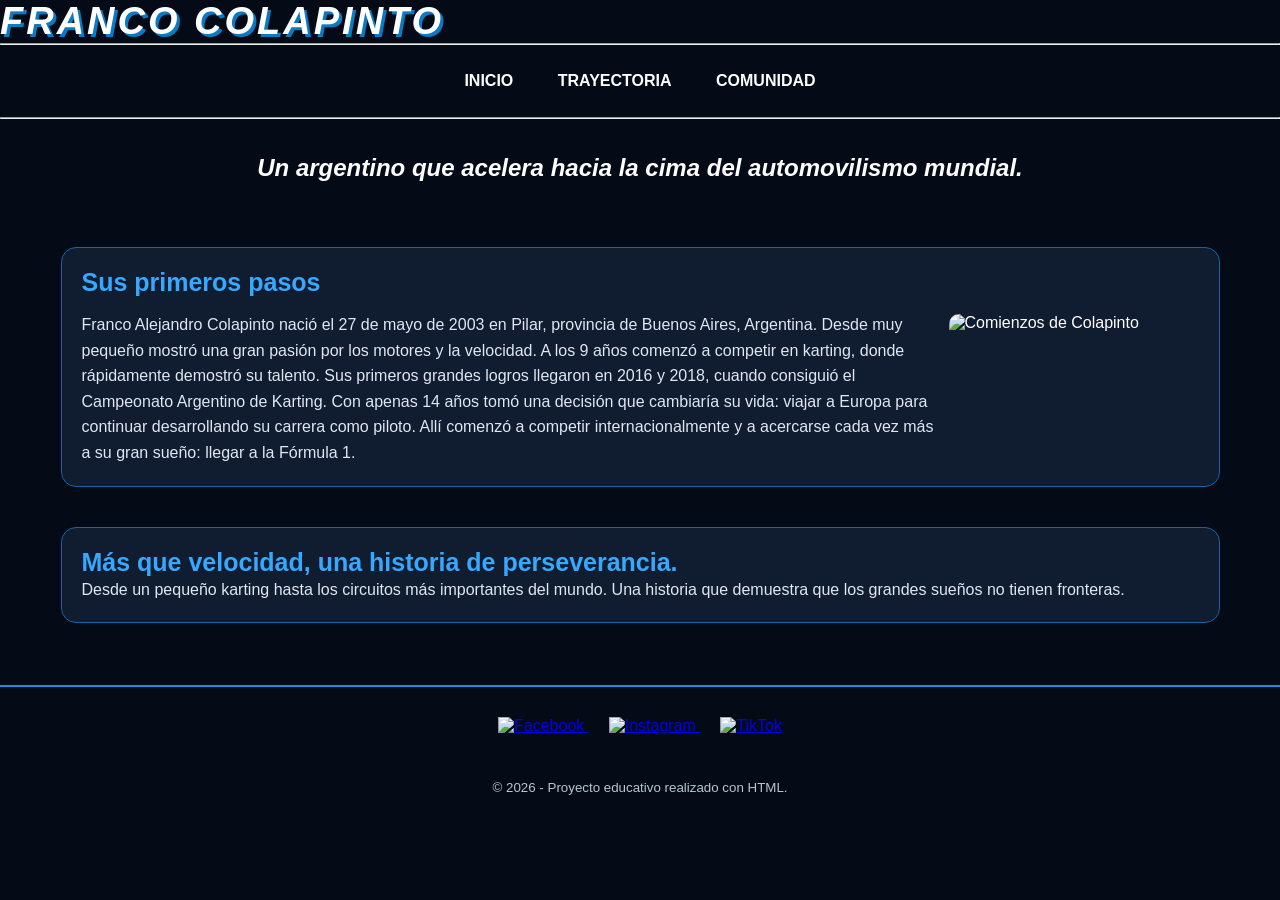
==== index.html @ b726bd89 "Add files via upload" ====
<!doctype html>
<html lang="en">
  <head>
    <meta charset="UTF-8" />
    <meta http-equiv="X-UA-Compatible" content="IE=edge " />
    <meta name="viewport" content="width=device-width, initial-scale=1.0" />
    <title>FRANCO COLAPINTO</title>
    <meta name="author" content="Emmanuel Alu" />
    <meta
      name="description"
      content="Franco Colapinto como piloto de la F1 (2024/26)"
    />
    <meta
      name="keyboards"
      content="Franco Colapinto, Argentina, Formula 1, F1, Pilotos, Carreras, autos, monoplazas, motores, vehiculos"
    />

    <link rel="stylesheet" type="text/css" href="/style/style.css" />
    <link
      rel="shortcut icon"
      href="/styles/assets/favicon.ico"
      type="image/x-icon"
    />
  </head>
  <body id="inicio">
    <header>
      <h1><a href="index.html">FRANCO COLAPINTO</a></h1>
      <hr />
      <nav>
        <ol>
          <li><a href="index.html">INICIO</a></li>
          <li><a href="trayectoria.html">TRAYECTORIA</a></li>
          <li><a href="comunidad.html">COMUNIDAD</a></li>
        </ol>
      </nav>
      <hr />
      <h2>Un argentino que acelera hacia la cima del automovilismo mundial.</h2>
    </header>

    <div class="container">
      <article>
        <section>
          <h2>Sus primeros pasos</h2>
          <p>
            Franco Alejandro Colapinto nació el 27 de mayo de 2003 en Pilar,
            provincia de Buenos Aires, Argentina. Desde muy pequeño mostró una
            gran pasión por los motores y la velocidad. A los 9 años comenzó a
            competir en karting, donde rápidamente demostró su talento. Sus
            primeros grandes logros llegaron en 2016 y 2018, cuando consiguió el
            Campeonato Argentino de Karting. Con apenas 14 años tomó una
            decisión que cambiaría su vida: viajar a Europa para continuar
            desarrollando su carrera como piloto. Allí comenzó a competir
            internacionalmente y a acercarse cada vez más a su gran sueño:
            llegar a la Fórmula 1.
          </p>
          <img
            src="assets/images/comienzosDeColapinto.jpg"
            alt="Comienzos de Colapinto"
          />
        </section>

        <br />

        <section>
          <blockquote>
            <h2>Más que velocidad, una historia de perseverancia.</h2>
            <p>
              Desde un pequeño karting hasta los circuitos más importantes del
              mundo. Una historia que demuestra que los grandes sueños no tienen
              fronteras.
            </p>
          </blockquote>
        </section>
      </article>
    </div>

    <footer>
      <a href="https://x.com/FranColapinto" target="_blank">
        <img src="assets/images/x.png" alt="Facebook" />
      </a>
      <a href="https://www.instagram.com/francolapinto/" target="_blank">
        <img src="assets/images/instagram.png" alt="Instagram" />
      </a>
      <a href="https://www.tiktok.com/@francolapinto" target="_blank">
        <img src="assets/images/tiktok.png" alt="TikTok" />
      </a>
    </footer>
    <small> © 2026 - Proyecto educativo realizado con HTML. </small>
  </body>
</html>
---- style/style.css ----
/* * {
  padding: 0%;
  margin: 0%;
}

h1 {
  text-align: center;
  background-color: black;
  color: aliceblue;
  padding: 20px;
}

h2 {
  font-style: italic;
  text-align: center;
  background-color: aliceblue;
  color: black;
  padding: 20px;
}

nav ol {
  background-color: aliceblue;
  width: 100%;
  list-style-type: none;
  text-align: center;
}

nav li {
  display: inline-flex;
}

nav a {
  text-decoration: none;
  color: black;
  padding: 10px;
  width: 150px;
}

nav li:hover {
  background-color: rgb(205, 228, 247);
}

img {
  width: 200px;
  height: 200px;
  border-radius: 50%;
  object-fit: cover;
}

.container {
  display: flex;
  margin: 60px;
}

article {
  width: 80%;
}

section {
  display: flex;
  align-items: center;
}

footer {
  width: 100%;
  height: 200%;
  background-color: aliceblue;
  color: black;
  margin-top: 40px;
}

footer p {
  text-align: center;
  padding: 20px;
}

footer a {
  margin: 0 8px;
}

footer a img {
  width: 25px;
  height: 25px;
}
 */

/* CONFIGURACIÓN GENERAL */

* {
  padding: 0;
  margin: 0;
  box-sizing: border-box;
}

body {
  background-color: #050b16;
  color: white;
  font-family: Arial, sans-serif;
}

/* ENCABEZADO */

header h1 {
  font-family: "Arial Black", Arial, sans-serif;
  font-size: 38px;
  font-weight: 900;
  font-style: italic;
  letter-spacing: 3px;
  text-transform: uppercase;
  color: white;
  text-shadow: 3px 3px 0 #087bc5;
}

h1 a {
  color: inherit;
  text-decoration: none;
}

header h2 {
  background-color: #050b16;
  color: white;
  padding: 35px 20px;
  font-size: 24px;
  font-style: italic;
  text-align: center;
}

/* MENÚ DE NAVEGACIÓN */

nav ol {
  background-color: #050b16;
  width: 100%;
  list-style-type: none;
  text-align: center;
  padding: 15px;
}

nav li {
  display: inline-flex;
}

nav a {
  text-decoration: none;
  color: white;
  padding: 12px 20px;
  font-weight: bold;
  transition: 0.3s;
}

nav li:hover {
  background-color: #12365a;
  border-radius: 5px;
}

nav a:hover {
  color: #36a9ff;
}

/* CONTENIDO PRINCIPAL */

.container {
  display: flex;
  justify-content: center;
  margin: 30px;
}

article {
  width: 95%;
}

/* SECCIONES DE TRAYECTORIA */

article section {
  display: flex;
  flex-wrap: wrap;
  align-items: center;
  background-color: #101c30;
  border: 1px solid #1765a5;
  border-radius: 15px;
  margin-bottom: 22px;
  padding: 20px;
  gap: 15px;
}

article section h2 {
  width: 100%;
  background-color: transparent;
  color: #36a9ff;
  text-align: left;
  font-size: 25px;
  padding: 0;
  font-style: normal;
}

article section p {
  flex: 1;
  min-width: 250px;
  font-size: 16px;
  line-height: 1.6;
  color: #e0e7f0;
}

article section img {
  width: 250px;
  height: 150px;
  border-radius: 10px;
  object-fit: cover;
}

/* LÍNEA DE TIEMPO */

article section:has(ul) {
  display: block;
}

article section ul {
  margin: 15px 25px;
  line-height: 2;
  color: #e0e7f0;
}

article section li strong {
  color: #36a9ff;
}

/* PIE DE PÁGINA */

footer {
  width: 100%;
  background-color: #050b16;
  color: white;
  margin-top: 40px;
  padding: 30px;
  text-align: center;
  border-top: 2px solid #168fe5;
}

footer a {
  margin: 0 10px;
}

footer a img {
  width: 28px;
  height: 28px;
  border-radius: 0;
  object-fit: contain;
}

small {
  display: block;
  text-align: center;
  padding: 15px;
  color: #b8c5d6;
}

/* ADAPTACIÓN PARA CELULARES */

@media (max-width: 650px) {
  header h1 {
    font-size: 23px;
    text-align: center;
  }

  nav a {
    padding: 10px;
    font-size: 12px;
    width: auto;
  }

  .container {
    margin: 15px;
  }

  article {
    width: 100%;
  }

  article section {
    flex-direction: column;
    align-items: stretch;
  }

  article section img {
    width: 100%;
    height: 180px;
  }

  .familia img {
    width: 100%;
  }

  article section h2 {
    font-size: 21px;
  }

  .familia h2 {
    font-size: 23px;
  }
}
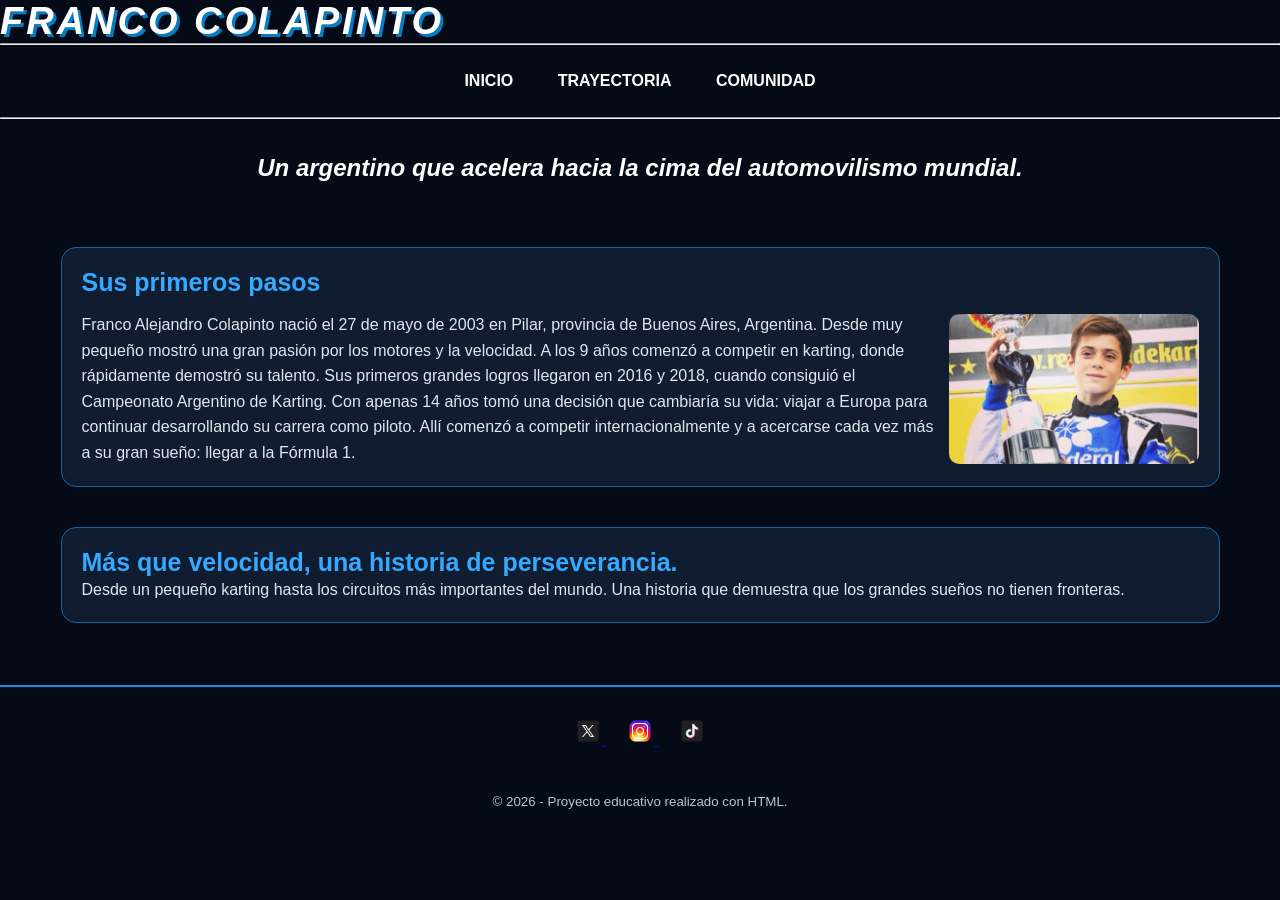
==== commit c3b8810f: "Update index.html" ====
--- a/index.html
+++ b/index.html
@@ -15,7 +15,7 @@
       content="Franco Colapinto, Argentina, Formula 1, F1, Pilotos, Carreras, autos, monoplazas, motores, vehiculos"
     />
 
-    <link rel="stylesheet" type="text/css" href="/style/style.css" />
+    <link rel="stylesheet" type="text/css" href="style/style.css" />
     <link
       rel="shortcut icon"
       href="/styles/assets/favicon.ico"
--- a/style/style.css
+++ b/style/style.css
@@ -1,89 +1,3 @@
-/* * {
-  padding: 0%;
-  margin: 0%;
-}
-
-h1 {
-  text-align: center;
-  background-color: black;
-  color: aliceblue;
-  padding: 20px;
-}
-
-h2 {
-  font-style: italic;
-  text-align: center;
-  background-color: aliceblue;
-  color: black;
-  padding: 20px;
-}
-
-nav ol {
-  background-color: aliceblue;
-  width: 100%;
-  list-style-type: none;
-  text-align: center;
-}
-
-nav li {
-  display: inline-flex;
-}
-
-nav a {
-  text-decoration: none;
-  color: black;
-  padding: 10px;
-  width: 150px;
-}
-
-nav li:hover {
-  background-color: rgb(205, 228, 247);
-}
-
-img {
-  width: 200px;
-  height: 200px;
-  border-radius: 50%;
-  object-fit: cover;
-}
-
-.container {
-  display: flex;
-  margin: 60px;
-}
-
-article {
-  width: 80%;
-}
-
-section {
-  display: flex;
-  align-items: center;
-}
-
-footer {
-  width: 100%;
-  height: 200%;
-  background-color: aliceblue;
-  color: black;
-  margin-top: 40px;
-}
-
-footer p {
-  text-align: center;
-  padding: 20px;
-}
-
-footer a {
-  margin: 0 8px;
-}
-
-footer a img {
-  width: 25px;
-  height: 25px;
-}
- */
-
 /* CONFIGURACIÓN GENERAL */
 
 * {
